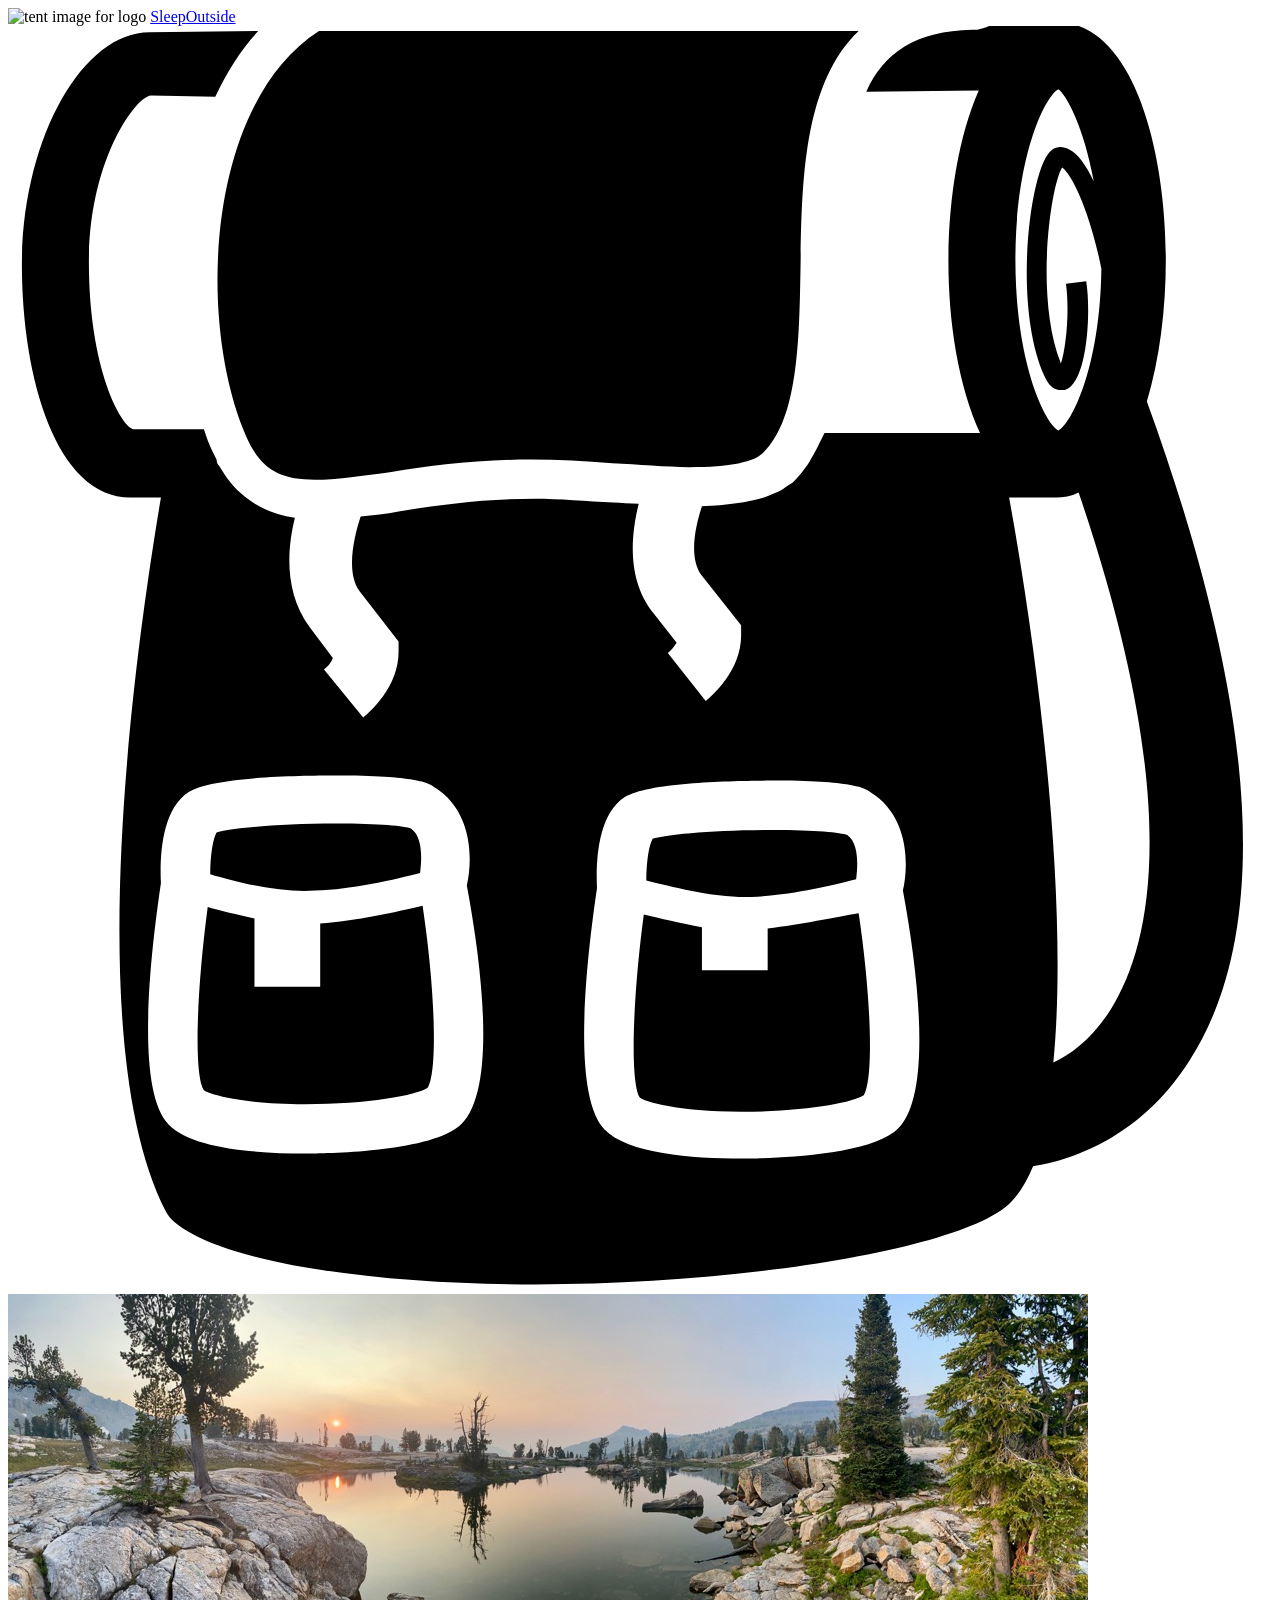
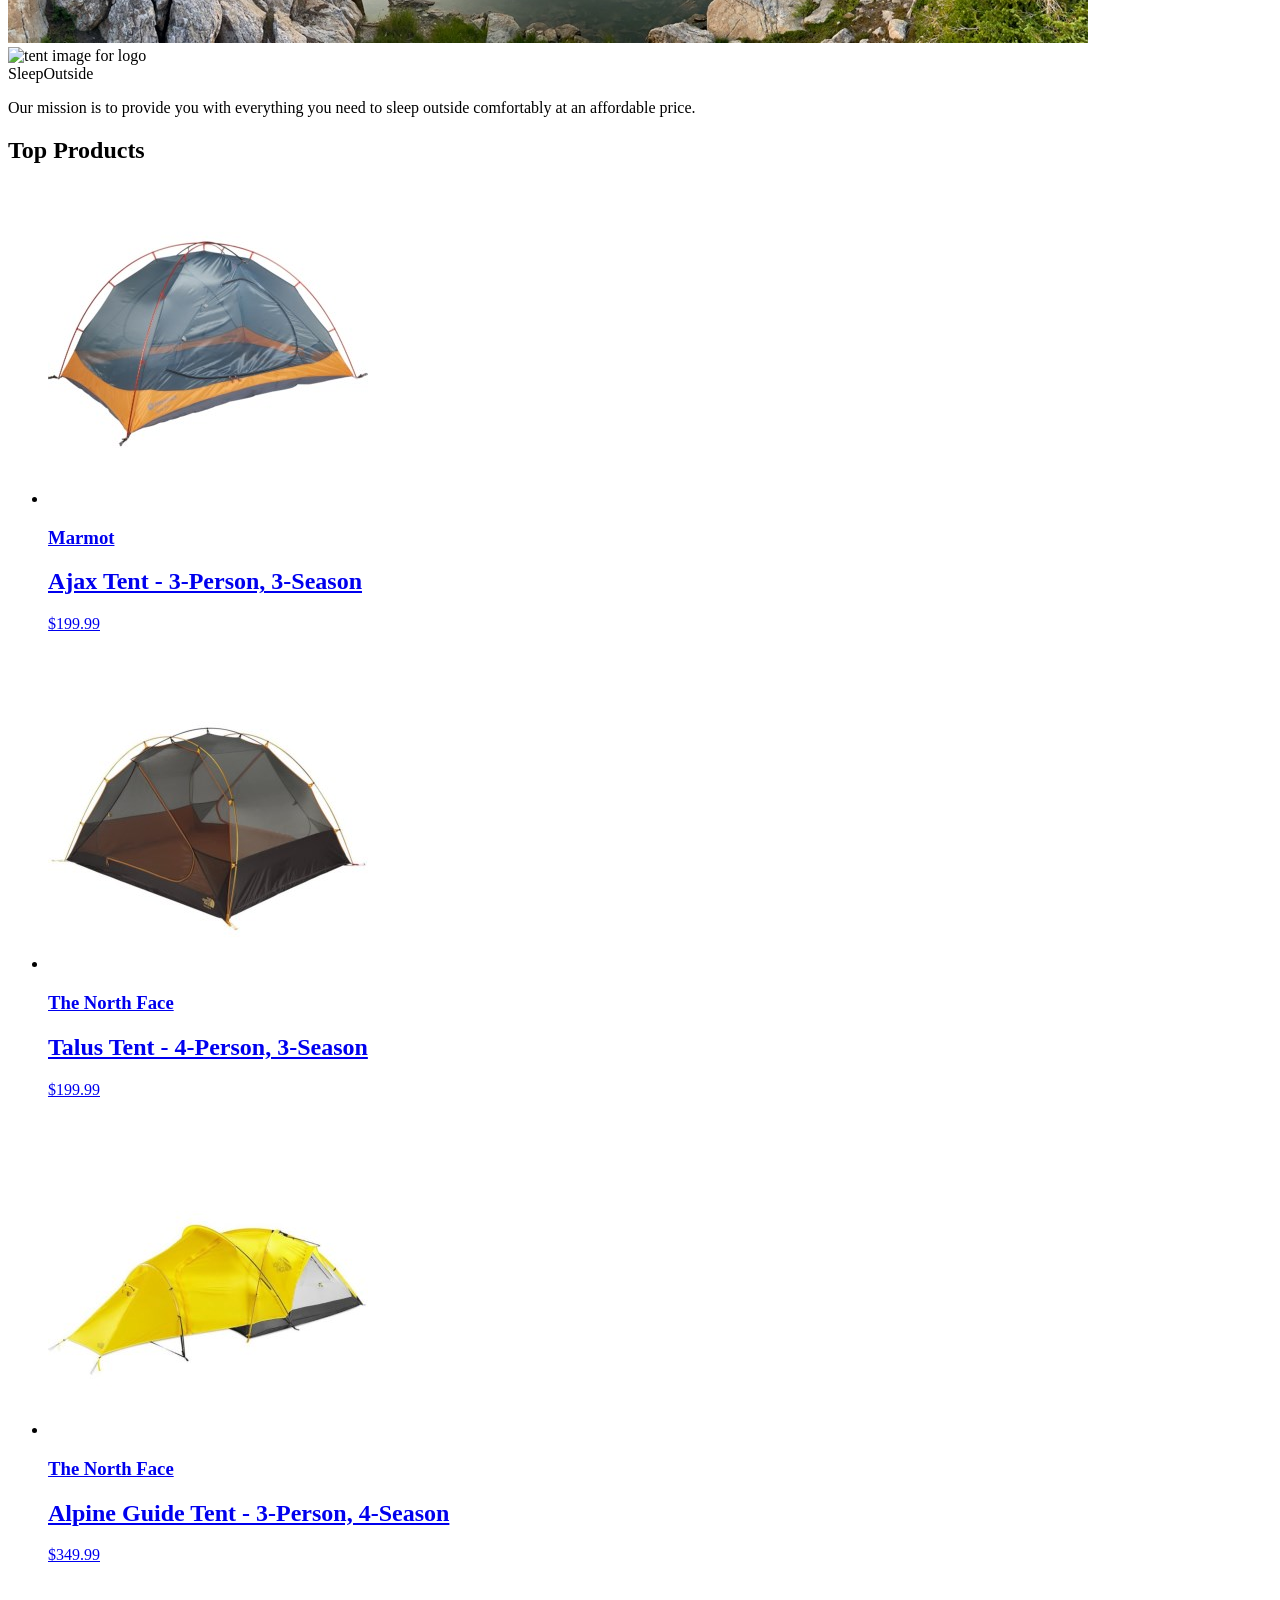
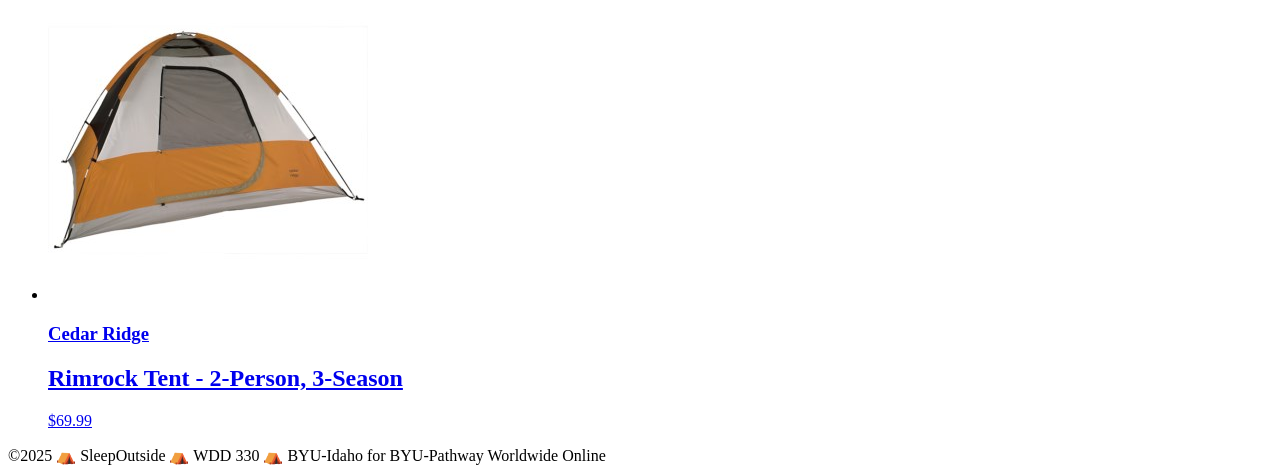
==== src/index.html @ ae890706 "Initial commit" ====
<!doctype html>
<html lang="en">
  <head>
    <meta charset="UTF-8" />
    <meta name="viewport" content="width=device-width, initial-scale=1.0" />
    <title>Sleep Outside | Home</title>
    <link rel="stylesheet" href="/css/style.css" />
  </head>

  <body>
    <header class="divider">
      <div class="logo">
        <img src="/images/noun_Tent_2517.svg" alt="tent image for logo" />
        <a href="index.html"> Sleep<span class="highlight">Outside</span></a>
      </div>
      <div class="cart">
        <a href="cart/index.html">
          <svg xmlns="http://www.w3.org/2000/svg" viewBox="0 0 100 100">
            <path
              d="M18.9 32.6c1.1 2.4 2.5 3.3 5.4 3.3 1.6 0 3.6-0.3 5.9-0.6 3.2-0.5 6.9-1 11.2-1 2.1 0 4.3 0.1 6.4 0.3 2.1 0.1 4.2 0.3 6.1 0.3 3.2 0 5.2-0.4 5.9-1.2 2.7-2.7 2.8-8.8 2.9-14.6 0.1-6.7 0.2-14.5 4.6-18.7 -0.5 0-1 0-1.6 0 -14.2 0-37.5 0-41.1 0C15.6 6.2 14.9 23.6 18.9 32.6z"
            />
            <path
              d="M90.1 29.7c1-3.3 1.5-7.3 1.5-11.2 0-9-2.7-18.8-8.6-18.8 -0.1 0-0.2 0-0.3 0L77.8-0.1c-0.3 0.2-0.8 0.3-1.1 0.4 0 0 0 0 0 0 -0.2 0-0.3 0-0.4 0 -4.5 0.1-7 1.8-8.4 4.9l8.9-0.1c-1.6 3.6-2.4 8.7-2.4 13.5 0 4.9 0.8 9.9 2.5 13.6l-12.3 0c-0.2 0.4-0.4 0.8-0.6 1.2 -0.2 0.4-0.4 0.7-0.6 1.1 -0.1 0.1-0.1 0.2-0.2 0.3 -0.3 0.4-0.5 0.7-0.9 1.1 0 0 0 0 0 0 0 0-0.1 0.1-0.1 0.1 -0.1 0.1-0.2 0.2-0.4 0.3 -0.2 0.1-0.4 0.3-0.6 0.4 0 0 0 0 0 0 -0.4 0.2-0.9 0.4-1.4 0.6 -1.3 0.4-2.9 0.6-4.9 0.7 -0.5 1.5-1.1 4.1 0 5.5l3.1 3.9 0 0.8c0 2.8-2.3 4.8-2.8 5.2l-3-3.8c0.3-0.2 0.5-0.5 0.7-0.8l-1.8-2.3c-2.2-2.7-1.8-6.3-1.2-8.7 -0.7 0-1.4-0.1-2-0.1 -2.1-0.1-4.3-0.3-6.2-0.3 -4.1 0-7.7 0.5-10.8 1 -1 0.2-2 0.3-3 0.4 -0.5 1.5-1.2 4.4-0.1 5.9l3.1 4 0 0.8c0 2.8-2.3 4.8-2.8 5.2l-3.1-3.8c0.3-0.2 0.6-0.6 0.7-0.9l-1.8-2.4c-2.1-2.8-1.8-6.3-1.2-8.7 -1.6-0.2-2.9-0.8-4-1.7h0c-0.8-0.6-1.4-1.4-2-2.4 -0.1-0.1-0.2-0.3-0.2-0.5 -0.1-0.2-0.2-0.4-0.3-0.6 -0.3-0.6-0.5-1.2-0.7-1.8l-5.6 0c-1-0.3-3.5-4.8-3.5-13.2 0-8.1 3.7-13.1 4.9-13.2L16.4 5.6c0.9-1.9 2-3.7 3.4-5.2L11.2 0.5c-5.4 0-10.1 8.6-10.1 18.4 0 8.9 2.7 18.4 8.6 18.4h2.4c-1.8 10.7-6.6 43 0.4 56.5 0.7 1.4 4.3 3.4 12.2 4.6 20.2 3.1 49.8-0.5 54.6-5.3 0.7-0.7 1.3-1.7 1.8-2.9 2-0.3 8.2-1.7 12.4-8.4C100.1 71.5 98.9 53.9 90.1 29.7zM35.6 87.1c-2.6 2-10.5 2.1-12.1 2.1 0 0 0 0 0 0 -3.9 0-9-0.4-10.8-2.3 -2.6-2.7-1.5-13-0.6-19.1 -0.1-1.9 0-5.8 2.2-7.2 1.9-1.2 8.7-1.3 11.6-1.3 6.4 0 7.4 0.6 7.8 0.9 3 1.8 3.1 5.6 2.6 7.8C37.7 75.5 38.6 84.8 35.6 87.1zM70.1 87.5c-2.6 2-10.5 2.1-12.1 2.1 0 0 0 0 0 0 -3.9 0-9-0.4-10.8-2.3 -2.6-2.7-1.5-13-0.6-19.1 -0.1-1.9 0-5.8 2.2-7.2 1.9-1.2 8.7-1.3 11.6-1.3 6.4 0 7.4 0.6 7.8 0.9 3 1.8 3.1 5.6 2.6 7.8C72.2 76 73.1 85.3 70.1 87.5zM85.9 12.3c-0.6-1.3-1.3-2.2-1.9-2.5 -0.5-0.3-1-0.3-1.4 0 -1.7 1.1-3.2 12.2-0.6 17.9 0.4 0.9 0.9 1.1 1.3 1.1 0.1 0 0.2 0 0.3 0 1.8-0.5 2.1-6.2 1.7-8.6l-1.6 0.2c0.3 2.2 0 5.1-0.4 6.3 -2.1-5.3-0.8-14.1 0.1-15.5 0.8 0.6 2.2 3.5 3.1 8 -0.1 7.9-2.4 12.3-3.4 12.8 -1-0.5-3.4-5.2-3.4-13.5 0-8.3 2.4-13 3.4-13.5C83.7 5.4 85.1 7.9 85.9 12.3zM87.3 77.7c-1.4 2.3-3.1 3.6-4.6 4.3 1.2-12.2-1-31-3.5-44.7h3.3c0.1 0 0.3 0 0.4 0 0.6 0 1.2-0.1 1.8-0.4C92.8 60.7 90.7 72.2 87.3 77.7z"
            />
            <path
              d="M24.7 71v5h-5.2v-5.4c-1.4-0.3-2.7-0.6-3.7-0.9 -0.9 6.8-1.1 13.3-0.3 14.5 0.4 0.3 2.9 1.1 8 1.1h0c5 0 8.8-0.7 9.7-1.3 0.8-1.3 0.6-7.7-0.4-14.4C30.7 70.1 27.5 70.8 24.7 71z"
            />
            <path
              d="M58.8 68.9c2.9-0.1 6.4-0.9 8.3-1.4 0.1-0.8 0.3-2.8-0.7-3.5 -0.5-0.2-2.5-0.4-5.9-0.4 -4.9 0-8.6 0.4-9.5 0.7 -0.3 0.5-0.5 1.9-0.5 3.3C52.5 68.1 56 69 58.8 68.9z"
            />
            <path
              d="M24.3 68.4c2.9-0.1 6.4-0.9 8.3-1.4 0.1-0.8 0.3-2.8-0.7-3.5 -0.5-0.2-2.5-0.4-5.9-0.4 -4.9 0-8.6 0.4-9.5 0.7 -0.3 0.5-0.5 1.9-0.5 3.3C18 67.7 21.5 68.6 24.3 68.4z"
            />
            <path
              d="M60.1 71.4v3.3h-5.2v-3.4c-1.7-0.3-3.3-0.7-4.6-1 -0.9 6.8-1.1 13.3-0.3 14.5 0.4 0.3 2.9 1.1 8 1.1h0c5 0 8.8-0.7 9.7-1.3 0.8-1.3 0.6-7.7-0.4-14.4C65.5 70.5 62.7 71.1 60.1 71.4z"
            />

            <!-- <text x="0" y="115" fill="#000000" font-size="5px" font-weight="bold" font-family="'Helvetica Neue', Helvetica, Arial-Unicode, Arial, Sans-serif">Created by Natalia Woodroffe</text>
            <text x="0" y="120" fill="#000000" font-size="5px" font-weight="bold" font-family="'Helvetica Neue', Helvetica, Arial-Unicode, Arial, Sans-serif">from the Noun Project</text> -->
          </svg>
        </a>
      </div>
    </header>
    <main class="divider">
      <div class="hero">
        <img
          src="/images/banner-sm.jpg"
          srcset="images/banner-sm.jpg 500w, images/banner.jpg"
          alt="image of a high mountain lake"
        />
        <div class="logo logo--square">
          <img src="/images/noun_Tent_2517.svg" alt="tent image for logo" />
          <div>Sleep<span class="highlight">Outside</span></div>
        </div>
        <div class="mission">
          <p>
            Our mission is to provide you with everything you need to sleep
            outside comfortably at an affordable price.
          </p>
        </div>
      </div>

      <section class="products">
        <h2>Top Products</h2>
        <ul class="product-list">
          <li class="product-card">
            <a href="product_pages/marmot-ajax-3.html">
              <img
                src="images/tents/marmot-ajax-tent-3-person-3-season-in-pale-pumpkin-terracotta~p~880rr_01~320.jpg"
                alt="Marmot Ajax tent"
              />
              <h3 class="card__brand">Marmot</h3>
              <h2 class="card__name">Ajax Tent - 3-Person, 3-Season</h2>
              <p class="product-card__price">$199.99</p>
            </a>
          </li>
          <li class="product-card">
            <a href="product_pages/northface-talus-4.html">
              <img
                src="images/tents/the-north-face-talus-tent-4-person-3-season-in-golden-oak-saffron-yellow~p~985rf_01~320.jpg"
                alt="Talus Tent - 4-Person, 3-Season"
              />
              <h3 class="card__brand">The North Face</h3>
              <h2 class="card__name">Talus Tent - 4-Person, 3-Season</h2>
              <p class="product-card__price">$199.99</p>
            </a>
          </li>
          <li class="product-card">
            <a href="product_pages/northface-alpine-3.html">
              <img
                src="images/tents/the-north-face-alpine-guide-tent-3-person-4-season-in-canary-yellow-high-rise-grey~p~985pr_01~320.jpg"
                alt="Alpine Guide Tent - 3-Person, 4-Season"
              />
              <h3 class="card__brand">The North Face</h3>
              <h2 class="card__name">Alpine Guide Tent - 3-Person, 4-Season</h2>
              <p class="product-card__price">$349.99</p>
            </a>
          </li>
          <li class="product-card">
            <a href="product_pages/cedar-ridge-rimrock-2.html">
              <img
                src="images/tents/cedar-ridge-rimrock-tent-2-person-3-season-in-rust-clay~p~344yj_01~320.jpg"
                alt="Rimrock Tent - 2-Person, 3-Season"
              />
              <h3 class="card__brand">Cedar Ridge</h3>
              <h2 class="card__name">Rimrock Tent - 2-Person, 3-Season</h2>
              <p class="product-card__price">$69.99</p>
            </a>
          </li>
        </ul>
      </section>
    </main>
    <footer>
      &copy;2025 ⛺ SleepOutside ⛺ WDD 330 ⛺ BYU-Idaho for BYU-Pathway
      Worldwide Online
    </footer>
  </body>
</html>
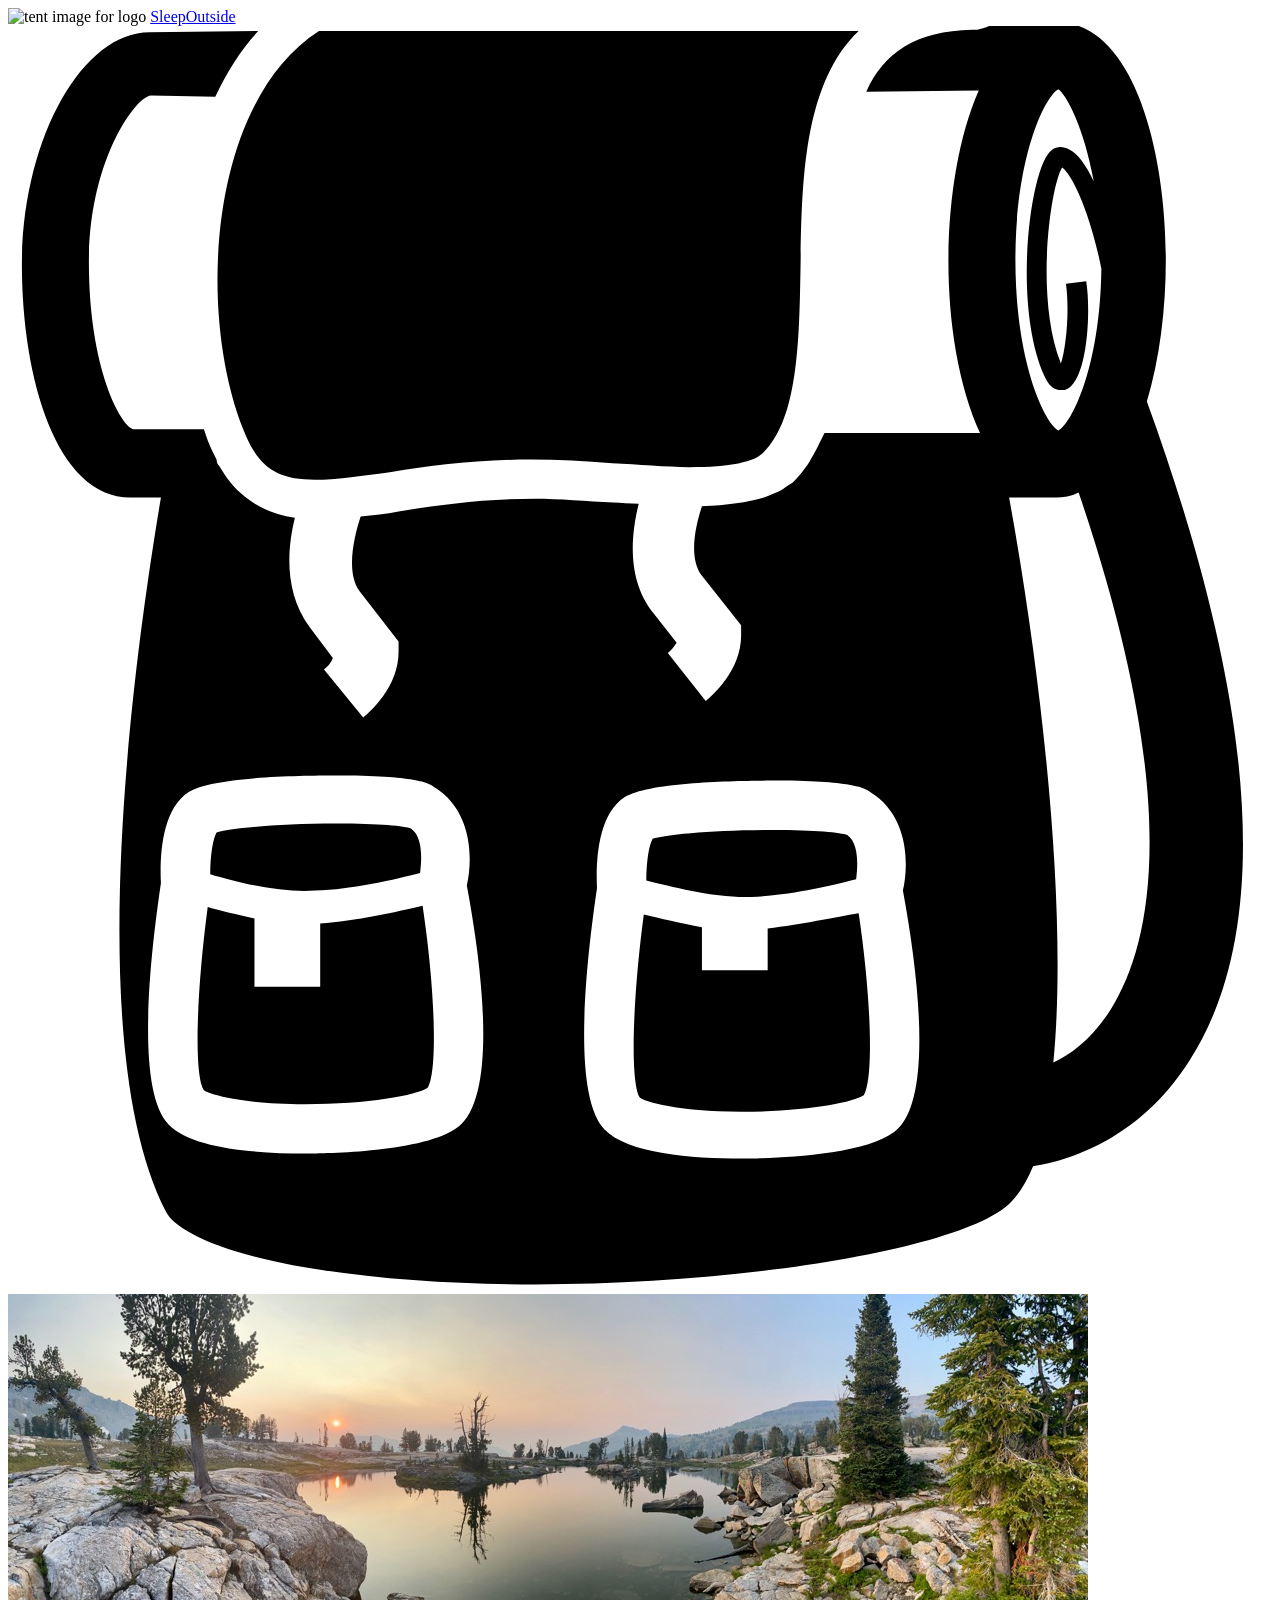
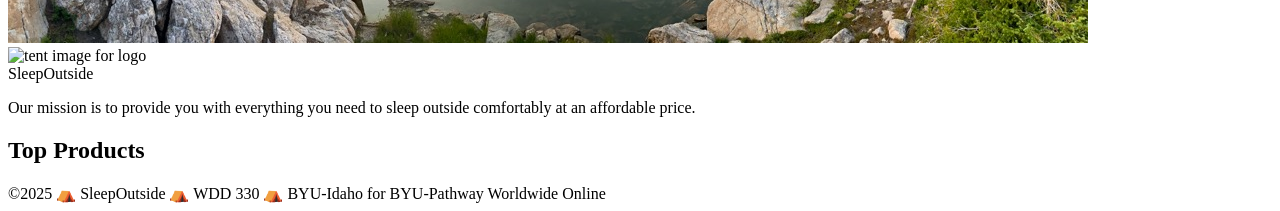
==== commit 5bc7a4bf: "dynamic product list" ====
--- a/src/index.html
+++ b/src/index.html
@@ -5,6 +5,7 @@
     <meta name="viewport" content="width=device-width, initial-scale=1.0" />
     <title>Sleep Outside | Home</title>
     <link rel="stylesheet" href="/css/style.css" />
+    <script src="js\main.js" type="module"></script>
   </head>
 
   <body>
@@ -63,50 +64,6 @@
       <section class="products">
         <h2>Top Products</h2>
         <ul class="product-list">
-          <li class="product-card">
-            <a href="product_pages/marmot-ajax-3.html">
-              <img
-                src="images/tents/marmot-ajax-tent-3-person-3-season-in-pale-pumpkin-terracotta~p~880rr_01~320.jpg"
-                alt="Marmot Ajax tent"
-              />
-              <h3 class="card__brand">Marmot</h3>
-              <h2 class="card__name">Ajax Tent - 3-Person, 3-Season</h2>
-              <p class="product-card__price">$199.99</p>
-            </a>
-          </li>
-          <li class="product-card">
-            <a href="product_pages/northface-talus-4.html">
-              <img
-                src="images/tents/the-north-face-talus-tent-4-person-3-season-in-golden-oak-saffron-yellow~p~985rf_01~320.jpg"
-                alt="Talus Tent - 4-Person, 3-Season"
-              />
-              <h3 class="card__brand">The North Face</h3>
-              <h2 class="card__name">Talus Tent - 4-Person, 3-Season</h2>
-              <p class="product-card__price">$199.99</p>
-            </a>
-          </li>
-          <li class="product-card">
-            <a href="product_pages/northface-alpine-3.html">
-              <img
-                src="images/tents/the-north-face-alpine-guide-tent-3-person-4-season-in-canary-yellow-high-rise-grey~p~985pr_01~320.jpg"
-                alt="Alpine Guide Tent - 3-Person, 4-Season"
-              />
-              <h3 class="card__brand">The North Face</h3>
-              <h2 class="card__name">Alpine Guide Tent - 3-Person, 4-Season</h2>
-              <p class="product-card__price">$349.99</p>
-            </a>
-          </li>
-          <li class="product-card">
-            <a href="product_pages/cedar-ridge-rimrock-2.html">
-              <img
-                src="images/tents/cedar-ridge-rimrock-tent-2-person-3-season-in-rust-clay~p~344yj_01~320.jpg"
-                alt="Rimrock Tent - 2-Person, 3-Season"
-              />
-              <h3 class="card__brand">Cedar Ridge</h3>
-              <h2 class="card__name">Rimrock Tent - 2-Person, 3-Season</h2>
-              <p class="product-card__price">$69.99</p>
-            </a>
-          </li>
         </ul>
       </section>
     </main>
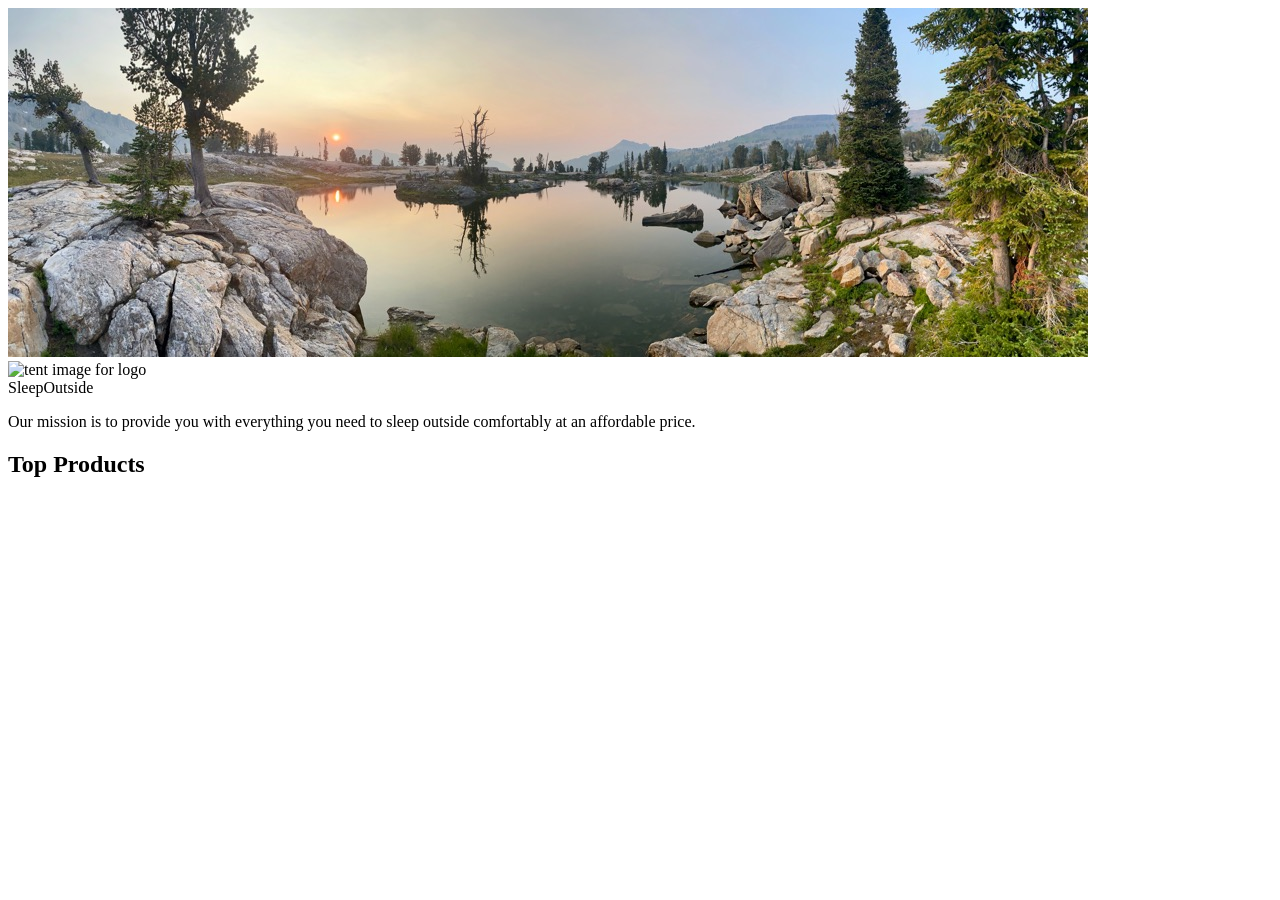
==== commit 72aa4367: "dynamic headers and footers" ====
--- a/src/index.html
+++ b/src/index.html
@@ -9,38 +9,7 @@
   </head>
 
   <body>
-    <header class="divider">
-      <div class="logo">
-        <img src="/images/noun_Tent_2517.svg" alt="tent image for logo" />
-        <a href="index.html"> Sleep<span class="highlight">Outside</span></a>
-      </div>
-      <div class="cart">
-        <a href="cart/index.html">
-          <svg xmlns="http://www.w3.org/2000/svg" viewBox="0 0 100 100">
-            <path
-              d="M18.9 32.6c1.1 2.4 2.5 3.3 5.4 3.3 1.6 0 3.6-0.3 5.9-0.6 3.2-0.5 6.9-1 11.2-1 2.1 0 4.3 0.1 6.4 0.3 2.1 0.1 4.2 0.3 6.1 0.3 3.2 0 5.2-0.4 5.9-1.2 2.7-2.7 2.8-8.8 2.9-14.6 0.1-6.7 0.2-14.5 4.6-18.7 -0.5 0-1 0-1.6 0 -14.2 0-37.5 0-41.1 0C15.6 6.2 14.9 23.6 18.9 32.6z"
-            />
-            <path
-              d="M90.1 29.7c1-3.3 1.5-7.3 1.5-11.2 0-9-2.7-18.8-8.6-18.8 -0.1 0-0.2 0-0.3 0L77.8-0.1c-0.3 0.2-0.8 0.3-1.1 0.4 0 0 0 0 0 0 -0.2 0-0.3 0-0.4 0 -4.5 0.1-7 1.8-8.4 4.9l8.9-0.1c-1.6 3.6-2.4 8.7-2.4 13.5 0 4.9 0.8 9.9 2.5 13.6l-12.3 0c-0.2 0.4-0.4 0.8-0.6 1.2 -0.2 0.4-0.4 0.7-0.6 1.1 -0.1 0.1-0.1 0.2-0.2 0.3 -0.3 0.4-0.5 0.7-0.9 1.1 0 0 0 0 0 0 0 0-0.1 0.1-0.1 0.1 -0.1 0.1-0.2 0.2-0.4 0.3 -0.2 0.1-0.4 0.3-0.6 0.4 0 0 0 0 0 0 -0.4 0.2-0.9 0.4-1.4 0.6 -1.3 0.4-2.9 0.6-4.9 0.7 -0.5 1.5-1.1 4.1 0 5.5l3.1 3.9 0 0.8c0 2.8-2.3 4.8-2.8 5.2l-3-3.8c0.3-0.2 0.5-0.5 0.7-0.8l-1.8-2.3c-2.2-2.7-1.8-6.3-1.2-8.7 -0.7 0-1.4-0.1-2-0.1 -2.1-0.1-4.3-0.3-6.2-0.3 -4.1 0-7.7 0.5-10.8 1 -1 0.2-2 0.3-3 0.4 -0.5 1.5-1.2 4.4-0.1 5.9l3.1 4 0 0.8c0 2.8-2.3 4.8-2.8 5.2l-3.1-3.8c0.3-0.2 0.6-0.6 0.7-0.9l-1.8-2.4c-2.1-2.8-1.8-6.3-1.2-8.7 -1.6-0.2-2.9-0.8-4-1.7h0c-0.8-0.6-1.4-1.4-2-2.4 -0.1-0.1-0.2-0.3-0.2-0.5 -0.1-0.2-0.2-0.4-0.3-0.6 -0.3-0.6-0.5-1.2-0.7-1.8l-5.6 0c-1-0.3-3.5-4.8-3.5-13.2 0-8.1 3.7-13.1 4.9-13.2L16.4 5.6c0.9-1.9 2-3.7 3.4-5.2L11.2 0.5c-5.4 0-10.1 8.6-10.1 18.4 0 8.9 2.7 18.4 8.6 18.4h2.4c-1.8 10.7-6.6 43 0.4 56.5 0.7 1.4 4.3 3.4 12.2 4.6 20.2 3.1 49.8-0.5 54.6-5.3 0.7-0.7 1.3-1.7 1.8-2.9 2-0.3 8.2-1.7 12.4-8.4C100.1 71.5 98.9 53.9 90.1 29.7zM35.6 87.1c-2.6 2-10.5 2.1-12.1 2.1 0 0 0 0 0 0 -3.9 0-9-0.4-10.8-2.3 -2.6-2.7-1.5-13-0.6-19.1 -0.1-1.9 0-5.8 2.2-7.2 1.9-1.2 8.7-1.3 11.6-1.3 6.4 0 7.4 0.6 7.8 0.9 3 1.8 3.1 5.6 2.6 7.8C37.7 75.5 38.6 84.8 35.6 87.1zM70.1 87.5c-2.6 2-10.5 2.1-12.1 2.1 0 0 0 0 0 0 -3.9 0-9-0.4-10.8-2.3 -2.6-2.7-1.5-13-0.6-19.1 -0.1-1.9 0-5.8 2.2-7.2 1.9-1.2 8.7-1.3 11.6-1.3 6.4 0 7.4 0.6 7.8 0.9 3 1.8 3.1 5.6 2.6 7.8C72.2 76 73.1 85.3 70.1 87.5zM85.9 12.3c-0.6-1.3-1.3-2.2-1.9-2.5 -0.5-0.3-1-0.3-1.4 0 -1.7 1.1-3.2 12.2-0.6 17.9 0.4 0.9 0.9 1.1 1.3 1.1 0.1 0 0.2 0 0.3 0 1.8-0.5 2.1-6.2 1.7-8.6l-1.6 0.2c0.3 2.2 0 5.1-0.4 6.3 -2.1-5.3-0.8-14.1 0.1-15.5 0.8 0.6 2.2 3.5 3.1 8 -0.1 7.9-2.4 12.3-3.4 12.8 -1-0.5-3.4-5.2-3.4-13.5 0-8.3 2.4-13 3.4-13.5C83.7 5.4 85.1 7.9 85.9 12.3zM87.3 77.7c-1.4 2.3-3.1 3.6-4.6 4.3 1.2-12.2-1-31-3.5-44.7h3.3c0.1 0 0.3 0 0.4 0 0.6 0 1.2-0.1 1.8-0.4C92.8 60.7 90.7 72.2 87.3 77.7z"
-            />
-            <path
-              d="M24.7 71v5h-5.2v-5.4c-1.4-0.3-2.7-0.6-3.7-0.9 -0.9 6.8-1.1 13.3-0.3 14.5 0.4 0.3 2.9 1.1 8 1.1h0c5 0 8.8-0.7 9.7-1.3 0.8-1.3 0.6-7.7-0.4-14.4C30.7 70.1 27.5 70.8 24.7 71z"
-            />
-            <path
-              d="M58.8 68.9c2.9-0.1 6.4-0.9 8.3-1.4 0.1-0.8 0.3-2.8-0.7-3.5 -0.5-0.2-2.5-0.4-5.9-0.4 -4.9 0-8.6 0.4-9.5 0.7 -0.3 0.5-0.5 1.9-0.5 3.3C52.5 68.1 56 69 58.8 68.9z"
-            />
-            <path
-              d="M24.3 68.4c2.9-0.1 6.4-0.9 8.3-1.4 0.1-0.8 0.3-2.8-0.7-3.5 -0.5-0.2-2.5-0.4-5.9-0.4 -4.9 0-8.6 0.4-9.5 0.7 -0.3 0.5-0.5 1.9-0.5 3.3C18 67.7 21.5 68.6 24.3 68.4z"
-            />
-            <path
-              d="M60.1 71.4v3.3h-5.2v-3.4c-1.7-0.3-3.3-0.7-4.6-1 -0.9 6.8-1.1 13.3-0.3 14.5 0.4 0.3 2.9 1.1 8 1.1h0c5 0 8.8-0.7 9.7-1.3 0.8-1.3 0.6-7.7-0.4-14.4C65.5 70.5 62.7 71.1 60.1 71.4z"
-            />
-
-            <!-- <text x="0" y="115" fill="#000000" font-size="5px" font-weight="bold" font-family="'Helvetica Neue', Helvetica, Arial-Unicode, Arial, Sans-serif">Created by Natalia Woodroffe</text>
-            <text x="0" y="120" fill="#000000" font-size="5px" font-weight="bold" font-family="'Helvetica Neue', Helvetica, Arial-Unicode, Arial, Sans-serif">from the Noun Project</text> -->
-          </svg>
-        </a>
-      </div>
+    <header class="divider" id="main-header">
     </header>
     <main class="divider">
       <div class="hero">
@@ -67,9 +36,7 @@
         </ul>
       </section>
     </main>
-    <footer>
-      &copy;2025 ⛺ SleepOutside ⛺ WDD 330 ⛺ BYU-Idaho for BYU-Pathway
-      Worldwide Online
+    <footer id="main-footer">
     </footer>
   </body>
 </html>
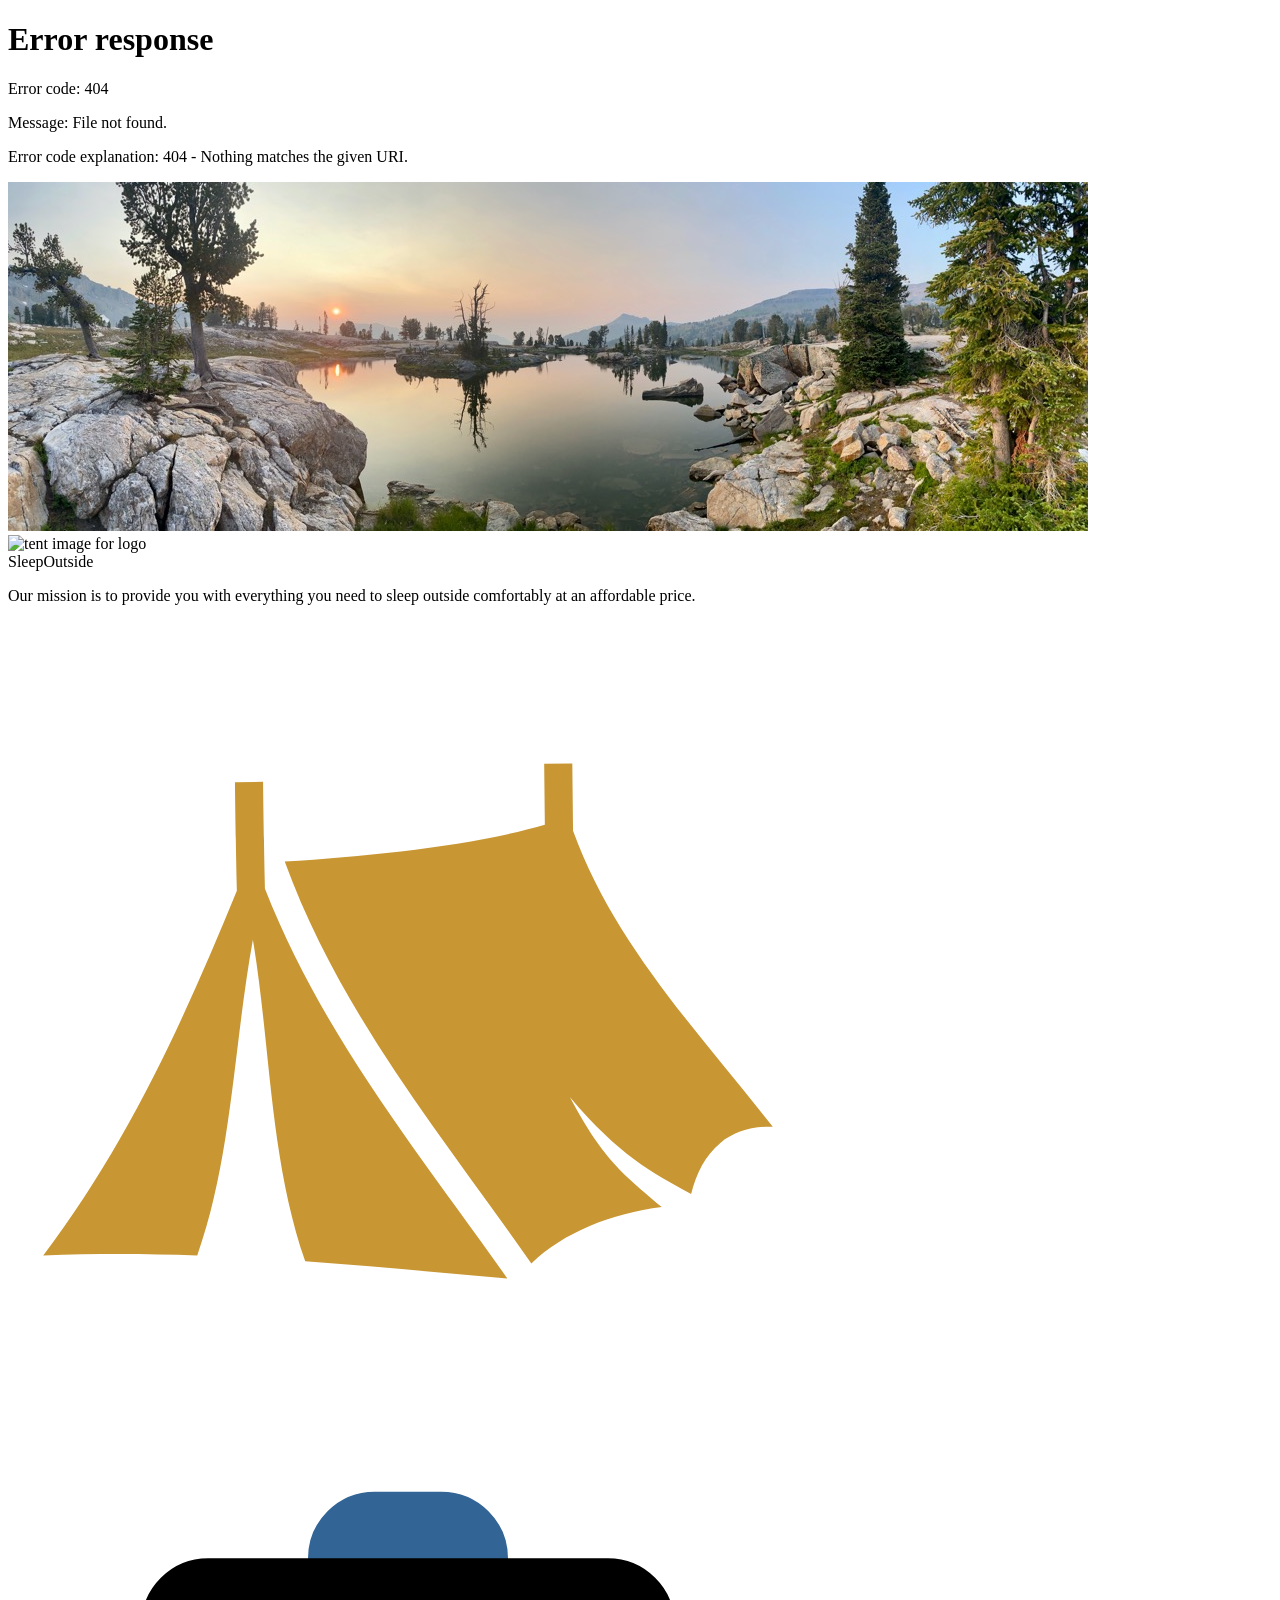
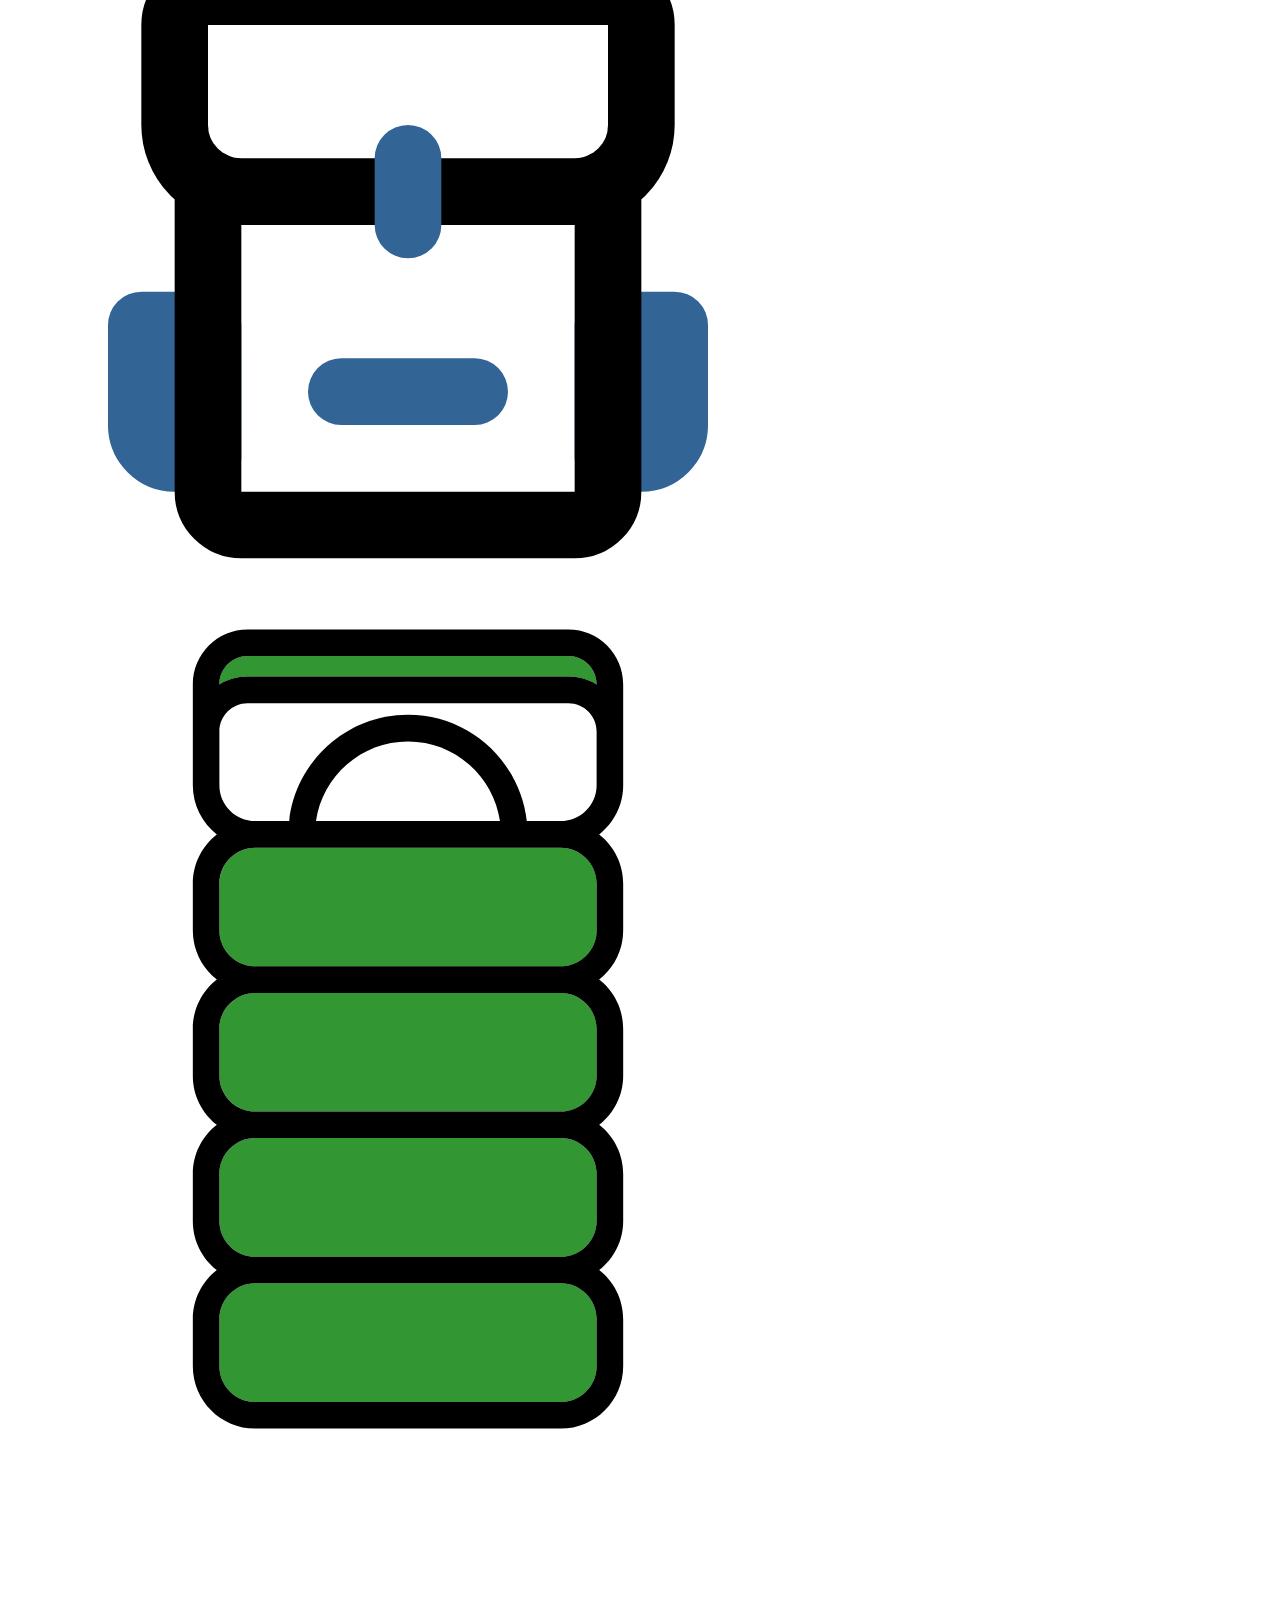
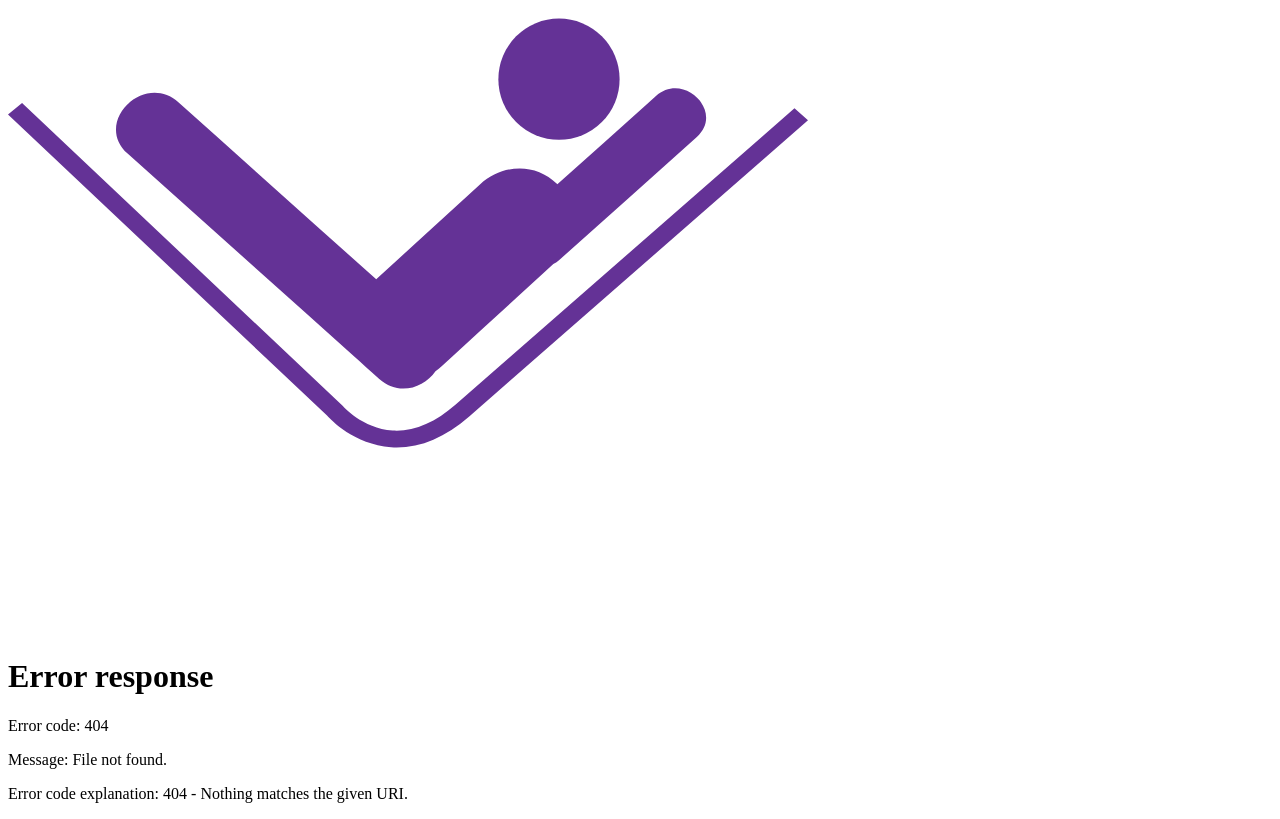
==== commit 93ba5de3: "w3-individual" ====
--- a/src/index.html
+++ b/src/index.html
@@ -31,10 +31,27 @@
       </div>
 
       <section class="products">
-        <h2>Top Products</h2>
-        <ul class="product-list">
-        </ul>
+        <a href="product_listing/index.html/?category=tents">
+          <img class="product-icon" src="public/images/category-tents.svg" alt="category tents">
+        </a>
+
+        <a href="product_listing/index.html/?category=backpacks">
+          <img class="product-icon" src="public/images/category-backpacks.svg" alt="category backpacks">
+        </a>
+
+        <a href="product_listing/index.html/?category=sleepingbags">
+          <img class="product-icon" src="public/images/category-sleepingbags.svg" alt="category sleeping bags">
+        </a>
+
+        <a href="product_listing/index.html/category=hammocks">
+          <img class="product-icon" src="public/images/category-hammocks.svg" alt="category hammocks">
+        </a>
       </section>
+<!--      <section class="products">-->
+<!--        <h2>Top Products</h2>-->
+<!--        <ul class="product-list">-->
+<!--        </ul>-->
+<!--      </section>-->
     </main>
     <footer id="main-footer">
     </footer>
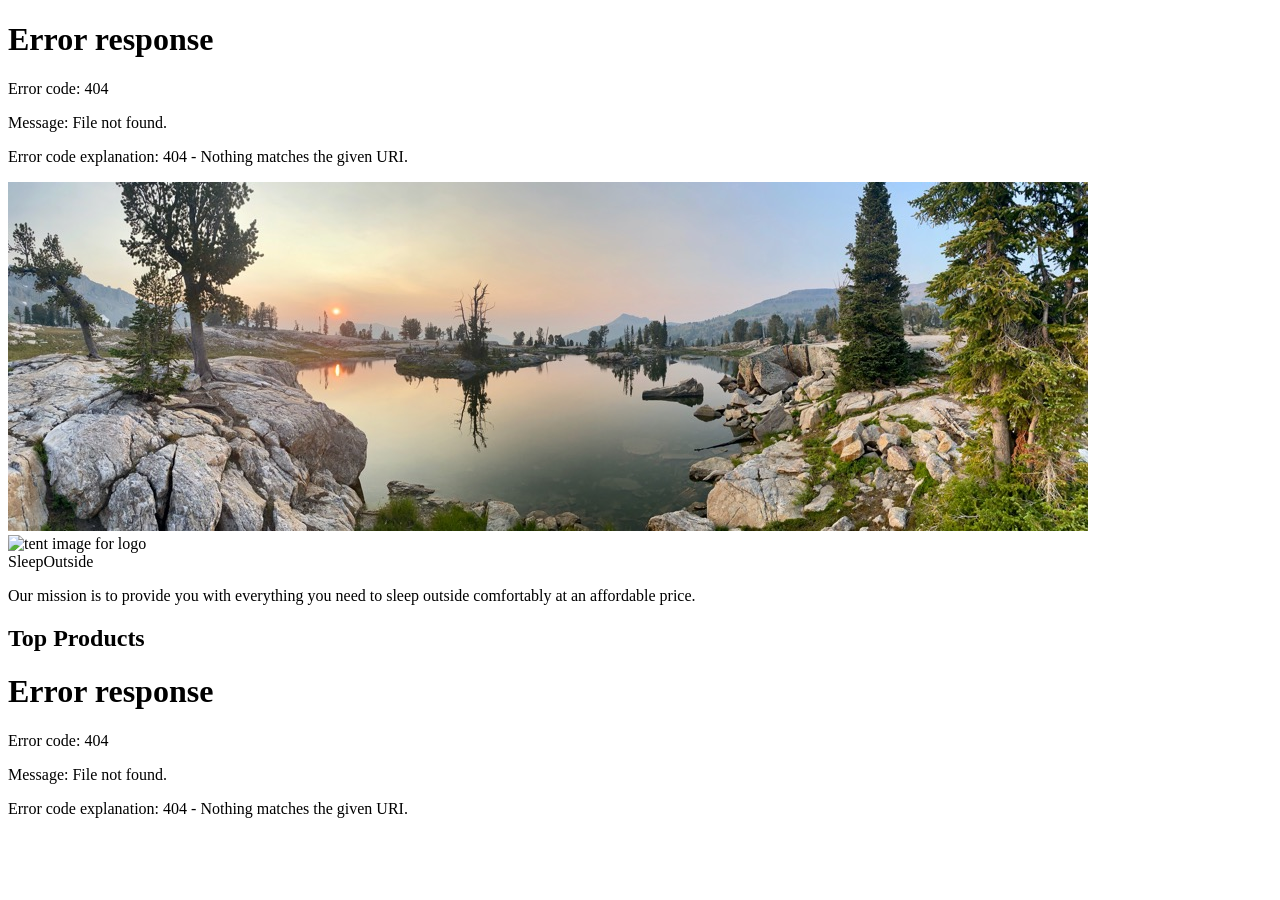
==== commit d758726b: "Update index.html" ====
--- a/src/index.html
+++ b/src/index.html
@@ -5,7 +5,7 @@
     <meta name="viewport" content="width=device-width, initial-scale=1.0" />
     <title>Sleep Outside | Home</title>
     <link rel="stylesheet" href="/css/style.css" />
-    <script src="js\main.js" type="module"></script>
+    <script src="js/main.js" type="module"></script>
   </head>
 
   <body>
@@ -31,27 +31,10 @@
       </div>
 
       <section class="products">
-        <a href="product_listing/index.html/?category=tents">
-          <img class="product-icon" src="public/images/category-tents.svg" alt="category tents">
-        </a>
-
-        <a href="product_listing/index.html/?category=backpacks">
-          <img class="product-icon" src="public/images/category-backpacks.svg" alt="category backpacks">
-        </a>
-
-        <a href="product_listing/index.html/?category=sleepingbags">
-          <img class="product-icon" src="public/images/category-sleepingbags.svg" alt="category sleeping bags">
-        </a>
-
-        <a href="product_listing/index.html/category=hammocks">
-          <img class="product-icon" src="public/images/category-hammocks.svg" alt="category hammocks">
-        </a>
+        <h2>Top Products</h2>
+        <ul class="product-list">
+        </ul>
       </section>
-<!--      <section class="products">-->
-<!--        <h2>Top Products</h2>-->
-<!--        <ul class="product-list">-->
-<!--        </ul>-->
-<!--      </section>-->
     </main>
     <footer id="main-footer">
     </footer>
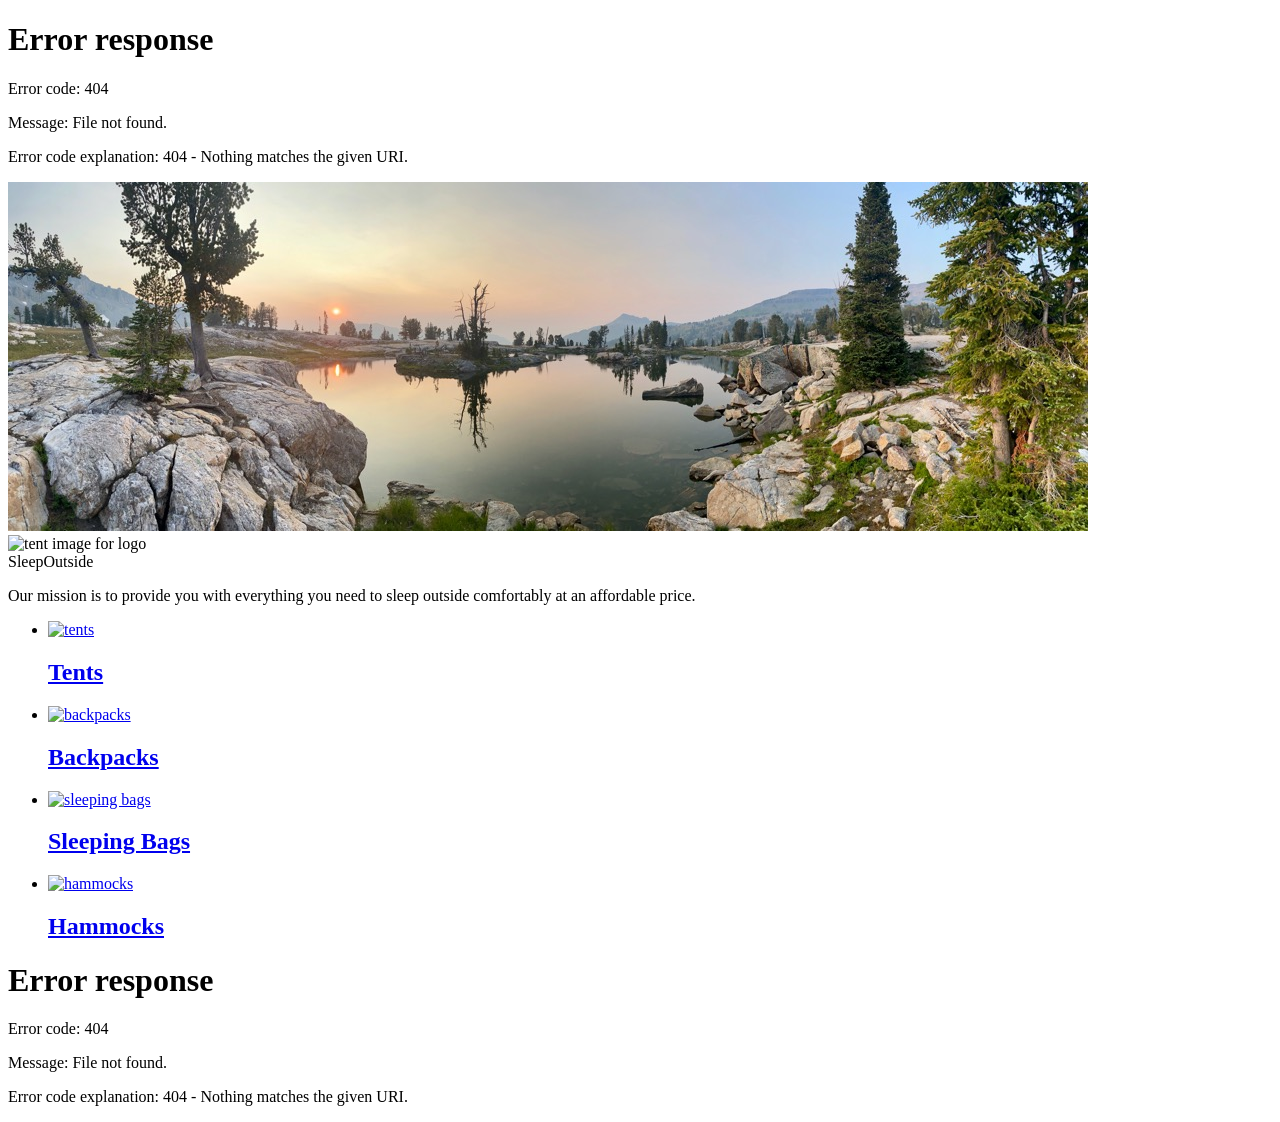
==== commit d436f42b: "expand inventory" ====
--- a/src/index.html
+++ b/src/index.html
@@ -31,10 +31,39 @@
       </div>
 
       <section class="products">
-        <h2>Top Products</h2>
-        <ul class="product-list">
+        <ul class="product-grid">
+          <li>
+            <a href="product_listing/index.html?category=tents">
+              <img src="images/category-tents.svg" alt="tents">
+              <h2>Tents</h2>
+            </a>
+          </li>
+
+          <li>
+            <a href="product_listing/index.html?category=backpacks">
+              <img src="images/category-backpacks.svg" alt="backpacks">
+              <h2>Backpacks</h2>
+            </a>
+          </li>
+
+          <li>
+            <a href="product_listing/index.html?category=sleeping-bags">
+              <img src="images/category-sleepingbags.svg" alt=" sleeping bags">
+              <h2>Sleeping Bags</h2>
+            </a>
+
+          </li>
+
+          <li>
+            <a href="product_listing/index.html?category=hammocks">
+              <img src="images/category-hammocks.svg" alt="hammocks">
+              <h2>Hammocks</h2>
+            </a>
+          </li>
+
         </ul>
       </section>
+
     </main>
     <footer id="main-footer">
     </footer>
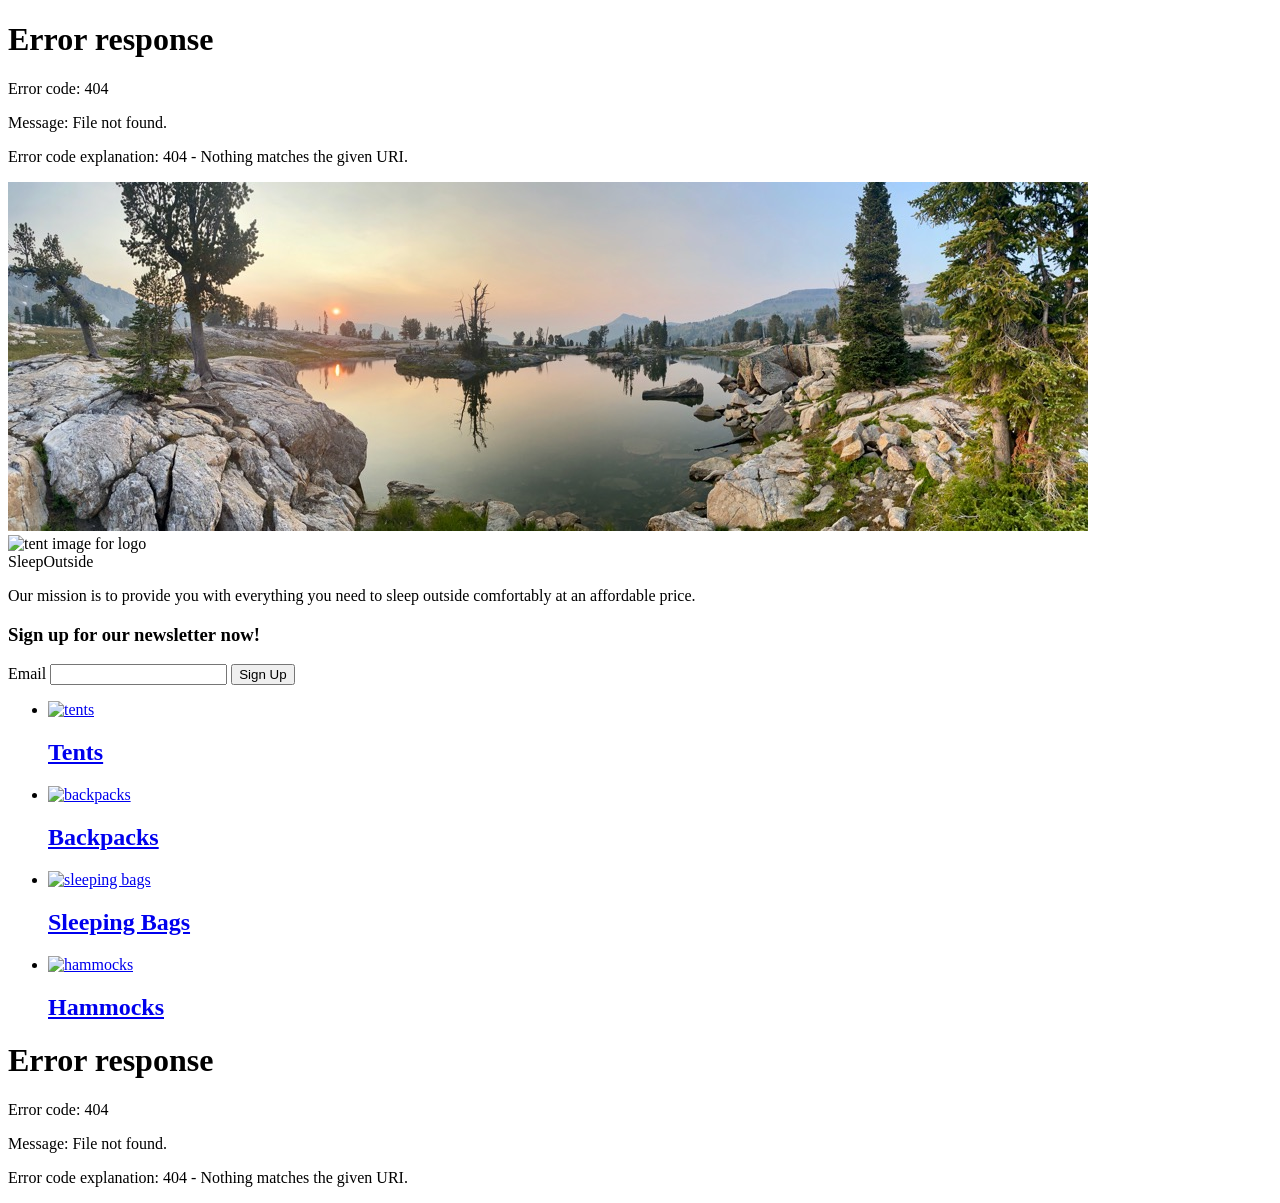
==== commit 68352f8a: "newletter" ====
--- a/src/index.html
+++ b/src/index.html
@@ -29,6 +29,14 @@
           </p>
         </div>
       </div>
+
+      <section class="newsletter">
+        <h3>Sign up for our newsletter now!</h3>
+        <form>
+          <label>Email <input type="email"></label>
+          <input type="submit" value="Sign Up">
+        </form>
+      </section>
 
       <section class="products">
         <ul class="product-grid">
